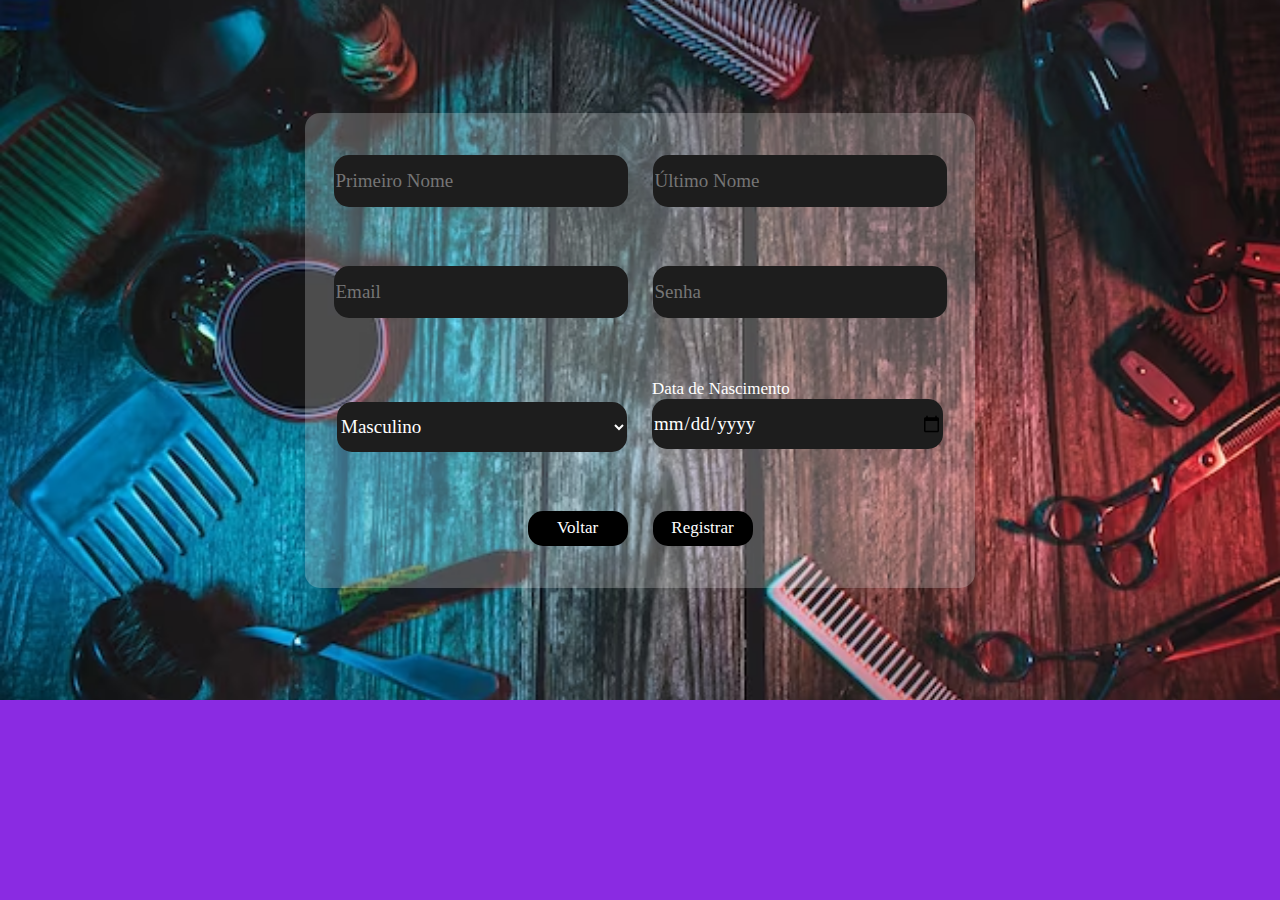
==== assets/registro.html @ 2f14919f "registro" ====
<!DOCTYPE html>
<html lang="pt-BR">
<head>
    <meta charset="UTF-8">
    <meta name="viewport" content="width=device-width, initial-scale=1.0">
    <title>Barber Shop | Registro</title>
    <link rel="stylesheet" href="./css/registro.css">
    <link rel="stylesheet" href="./css/responsivo/responsivoregistro.css">
</head>
<body>
    <main>
        <div id="formulario-de-registro">
            <div id="formularios">
                <input id="primeiro-nome" class="aba-form" placeholder="Primeiro Nome" type="text">

                <input id="ultimo-nome" class="aba-form" placeholder="Último Nome" type="text">

                <input id="email" class="aba-form" placeholder="Email" type="text">

                <input id="senha" class="aba-form" placeholder="Senha" type="password">

                <select name="Gênero" id="genero" class="aba-form">
                    <option value="Masculino">Masculino</option>
                    <option value="Fêminino">Fêminino</option>
                    <option value="Não Binário">Não Binário</option>
                    <option value="Outro">Outro</option>
                </select>

                <div id="selecionar-data-nasc">
                    <label id="lab-nasc" for="data-de-nascimento">Data de Nascimento</label>
                    <input id="data-de-nascimento" class="aba-form"  name="data-de-nascimento" type="date">
                </div>

                <input class="botoes" type="submit" value="Voltar" id="botao-voltar">

                <input class="botoes" type="submit" value="Registrar" id="botao-registro">
            </div>
        </div>
    </main>
</body>
</html>
---- assets/css/registro.css ----
@font-face{
    font-family: 'barber';
    src: url('../fonts/Bebas_Neue/BebasNeue-Regular.ttf') format('truetype');
}

body{
    margin: 0px;
    background-color: blueviolet;
}

main{
    display: flex;
    justify-content: center;
    align-items: center;
    width: 100%;
    height: 700px;
    background-color: blue;
    background-image: url("../image/vista-de-angulo-alto-de-ferramentas-de-barbeiro-na-mesa_1048944-29176035.avif");
    background-repeat: no-repeat;
    background-position: center;
    background-size: cover;
}

#formulario-de-registro{
    display: flex;
    justify-content: center;
    align-items: center;
    flex-wrap: wrap;
    width: 670px;
    height: 475px;
    background-color: rgba(255, 255, 255, 0.233);
    border-radius: 15px;
    border: 0px;
}

#formularios{
    display: flex;
    justify-content: center;
    align-items: center;
    flex-wrap: wrap;
    gap: 25px;
    background-color: rgba(255, 217, 0, 0);
    width: 650px;
    height: 425px;
}

.aba-form{
    width: 290px;
    height: 50px;
    font-size: 19px;
    font-family: 'barber';
    color: white;
    border-radius: 15px;
    border: 0px;
    background-color: rgb(29, 29, 29);
}

#genero{
    margin-top: 25px;
}

#lab-nasc{
    font-size: 17px;
    font-family: 'barber';
    color: white;
}
#selecionar-data-nasc{
    display: flex;
    flex-direction: column;
}

.botoes{
    font-size: 17px;
    font-family: 'barber';
    color: white;
    width: 100px;
    height: 35px;
    border: none;
    border-radius: 15px;
    background-color: black;
}
---- assets/css/responsivo/responsivoregistro.css ----
@media (min-width: 1201px) and (max-width: 1265px){
    #formulario-de-registro{
        display: flex;
        justify-content: center;
        align-items: center;
        flex-wrap: wrap;
        width: 670px;
        height: 475px;
        background-color: rgba(255, 255, 255, 0.233);
        border-radius: 15px;
        border: 0px;
    }
}    

@media (min-width: 1025px) and (max-width: 1200px){
    #formulario-de-registro{
        display: flex;
        justify-content: center;
        align-items: center;
        flex-wrap: wrap;
        width: 670px;
        height: 475px;
        background-color: rgba(255, 255, 255, 0.233);
        border-radius: 15px;
        border: 0px;
    }
}

@media (min-width: 769px) and (max-width: 1024px){
    #formulario-de-registro{
        display: flex;
        justify-content: center;
        align-items: center;
        flex-wrap: wrap;
        width: 670px;
        height: 475px;
        background-color: rgba(255, 255, 255, 0.233);
        border-radius: 15px;
        border: 0px;
    }
}

@media (min-width: 481px) and (max-width: 768px){
    #formulario-de-registro{
        display: flex;
        justify-content: center;
        align-items: center;
        flex-wrap: wrap;
        width: 425px;
        height: 590px;
        background-color: rgba(255, 255, 255, 0.233);
        border-radius: 15px;
        border: 0px;
    }
    #formularios{
        display: flex;
        justify-content: center;
        align-items: center;
        flex-wrap: wrap;
        gap: 15px;
        background-color: rgba(255, 217, 0, 0);
        width: 400px;
        height: 500px;
        }
    #selecionar-data-nasc{
        display: flex;
        justify-content: center;
        align-items: center;
        flex-direction: column;
        width: 450px;
        justify-content: center;
        align-items: center;
        flex-wrap: wrap;
        gap: 15px;
        background-color: rgba(255, 217, 0, 0);
        width: 550px;
    }
    #selecionar-data-nasc{
        display: flex;
        justify-content: center;
        align-items: center;
        flex-direction: column;
        width: 450px;
    }
}

@media (min-width: 320px) and (max-width: 480px){
    #formulario-de-registro{
        display: flex;
        justify-content: center;
        align-items: center;
        flex-wrap: wrap;
        width: 300px;
        height: 590px;
        background-color: rgba(255, 255, 255, 0.233);
        border-radius: 15px;
        border: 0px;
    }
    #formularios{
        display: flex;
        justify-content: center;
        align-items: center;
        flex-wrap: wrap;
        gap: 15px;
        background-color: rgba(255, 217, 0, 0);
        width: 300px;
        height: 500px;
        }
    #selecionar-data-nasc{
        display: flex;
        justify-content: center;
        align-items: center;
        flex-direction: column;
        width: 450px;
        justify-content: center;
        align-items: center;
        flex-wrap: wrap;
        gap: 15px;
        background-color: rgba(255, 217, 0, 0);
        width: 550px;
    }
    #selecionar-data-nasc{
        display: flex;
        justify-content: center;
        align-items: center;
        flex-direction: column;
        width: 450px;
    }
    .aba-form{
        width: 275px;
        height: 50px;
        font-size: 19px;
        font-family: 'barber';
        color: white;
        border-radius: 15px;
        border: 0px;
        background-color: rgb(29, 29, 29);
    }
}
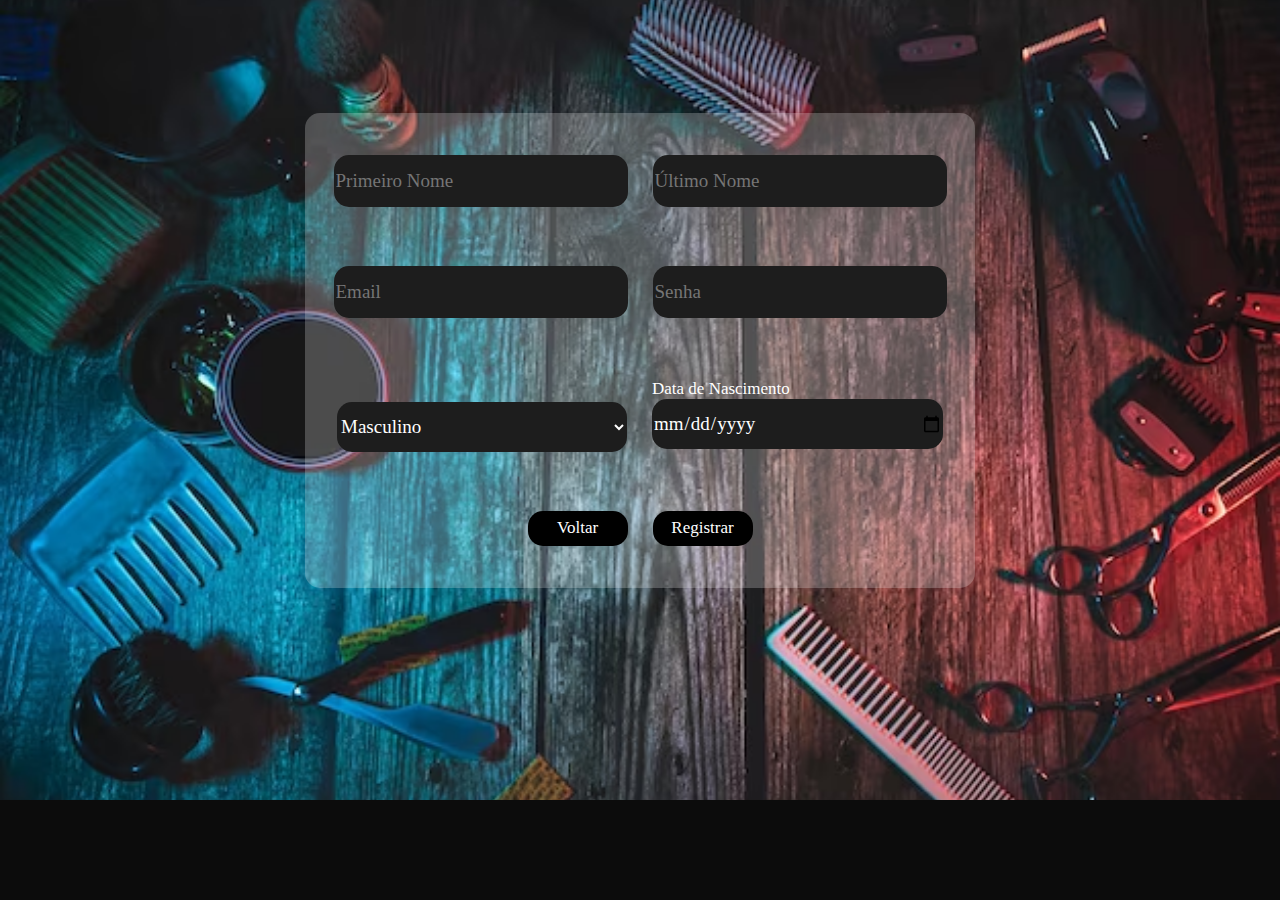
==== commit e012b104: "botao voltar" ====
--- a/assets/registro.html
+++ b/assets/registro.html
@@ -31,7 +31,7 @@
                     <input id="data-de-nascimento" class="aba-form"  name="data-de-nascimento" type="date">
                 </div>
 
-                <input class="botoes" type="submit" value="Voltar" id="botao-voltar">
+                <a id="link-voltar" href="../index.html"><input class="botoes" type="submit" value="Voltar" id="botao-voltar"></a>
 
                 <input class="botoes" type="submit" value="Registrar" id="botao-registro">
             </div>
--- a/assets/css/registro.css
+++ b/assets/css/registro.css
@@ -5,7 +5,7 @@
 
 body{
     margin: 0px;
-    background-color: blueviolet;
+    background-color: rgb(12, 12, 12);
 }
 
 main{
@@ -13,8 +13,8 @@
     justify-content: center;
     align-items: center;
     width: 100%;
-    height: 700px;
-    background-color: blue;
+    height: 800px;
+    background-color: rgb(12, 12, 12);
     background-image: url("../image/vista-de-angulo-alto-de-ferramentas-de-barbeiro-na-mesa_1048944-29176035.avif");
     background-repeat: no-repeat;
     background-position: center;
@@ -31,6 +31,7 @@
     background-color: rgba(255, 255, 255, 0.233);
     border-radius: 15px;
     border: 0px;
+    margin-top: -100px;
 }
 
 #formularios{
@@ -78,4 +79,9 @@
     border: none;
     border-radius: 15px;
     background-color: black;
+}
+
+#link-voltar{
+    width: 100px;
+    height: 35px;
 }